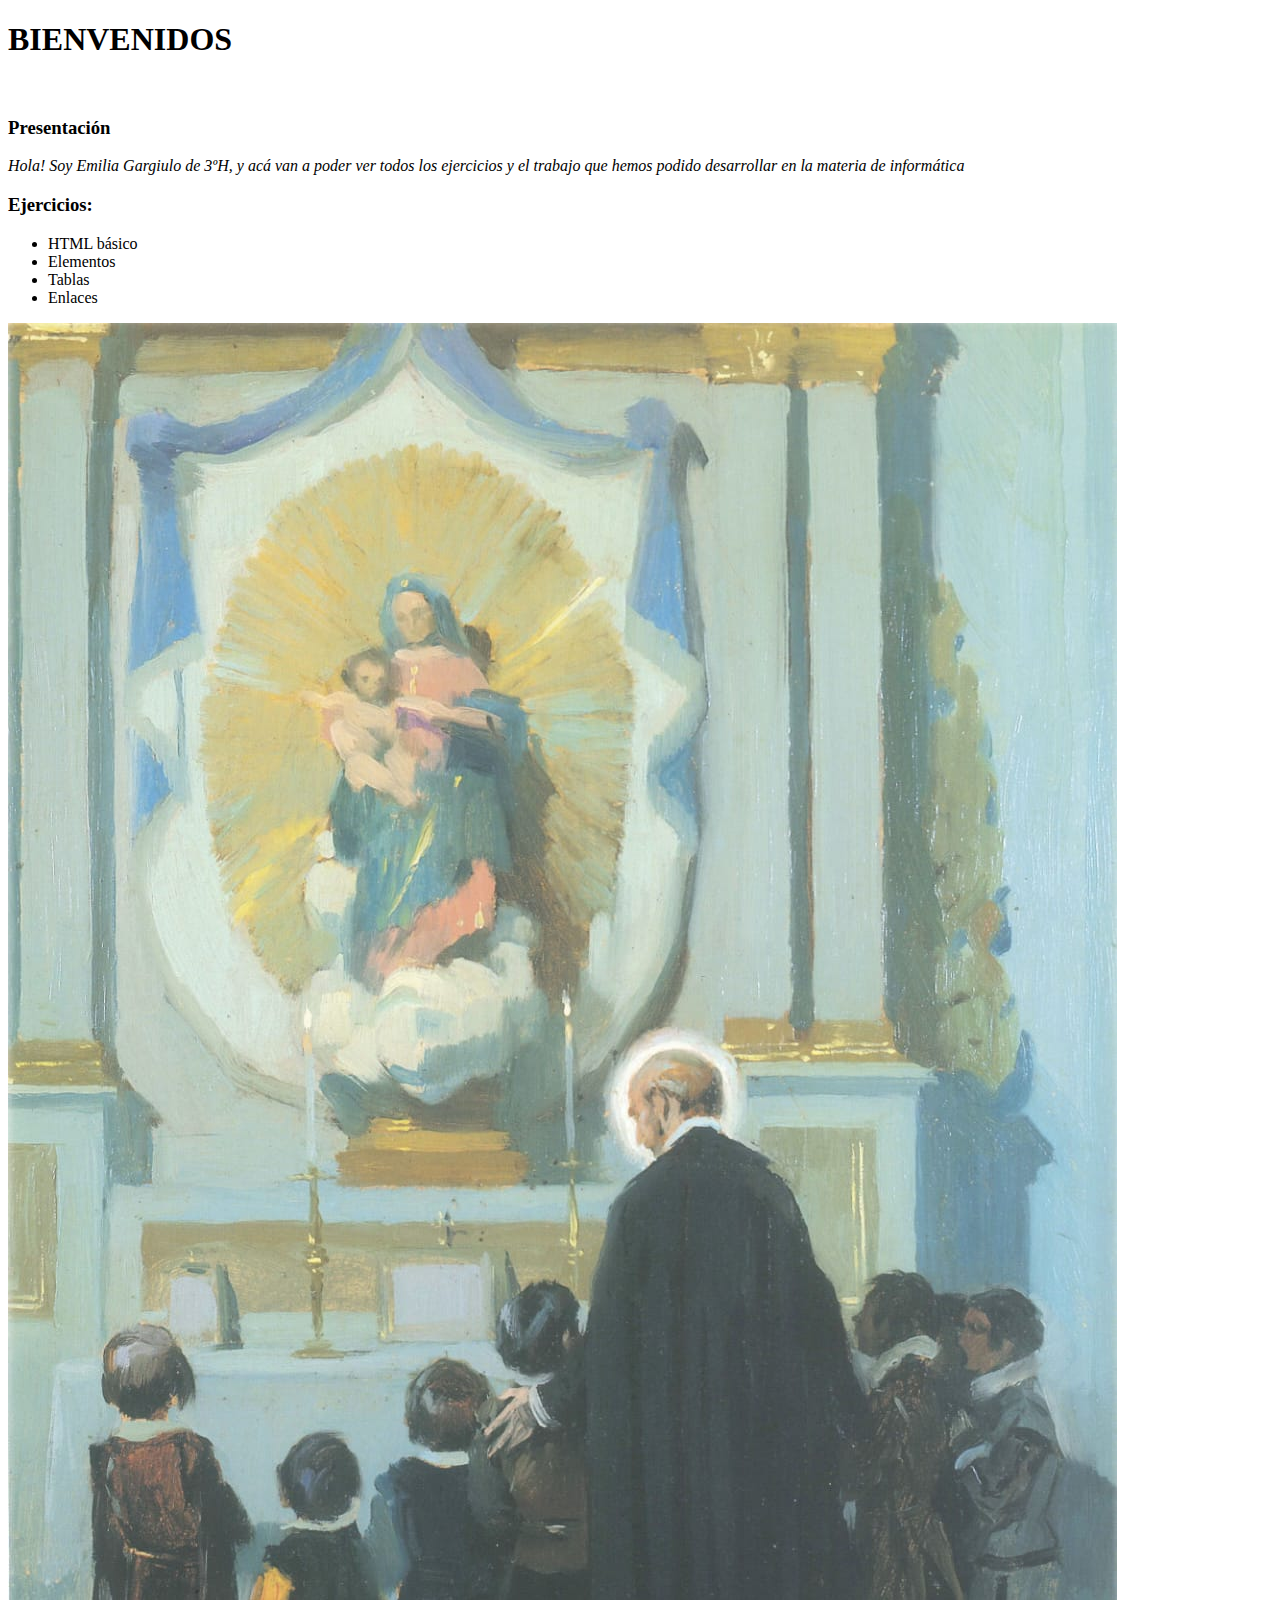
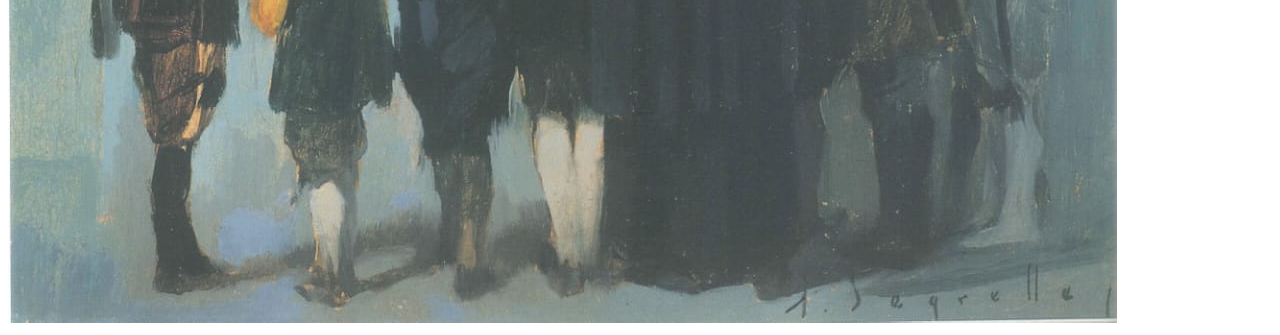
==== index.html @ 1d81c015 "Add files via upload" ====
<!DOCTYPE html>
<html>
    <h1>BIENVENIDOS</h1>
    <br>
    <h3>Presentación</h3>
    <p><i> Hola! Soy Emilia Gargiulo de 3ºH, y acá van a poder ver todos los ejercicios y el trabajo que hemos podido desarrollar en la materia de informática</i></p>
    <h3>Ejercicios:</h3>
    <ul>
        <li>HTML básico</li>
        <li>Elementos</li>
        <li>Tablas</li>
        <li>Enlaces</li>
    </ul>
    <img src="./calasanz.jpeg">
</html>
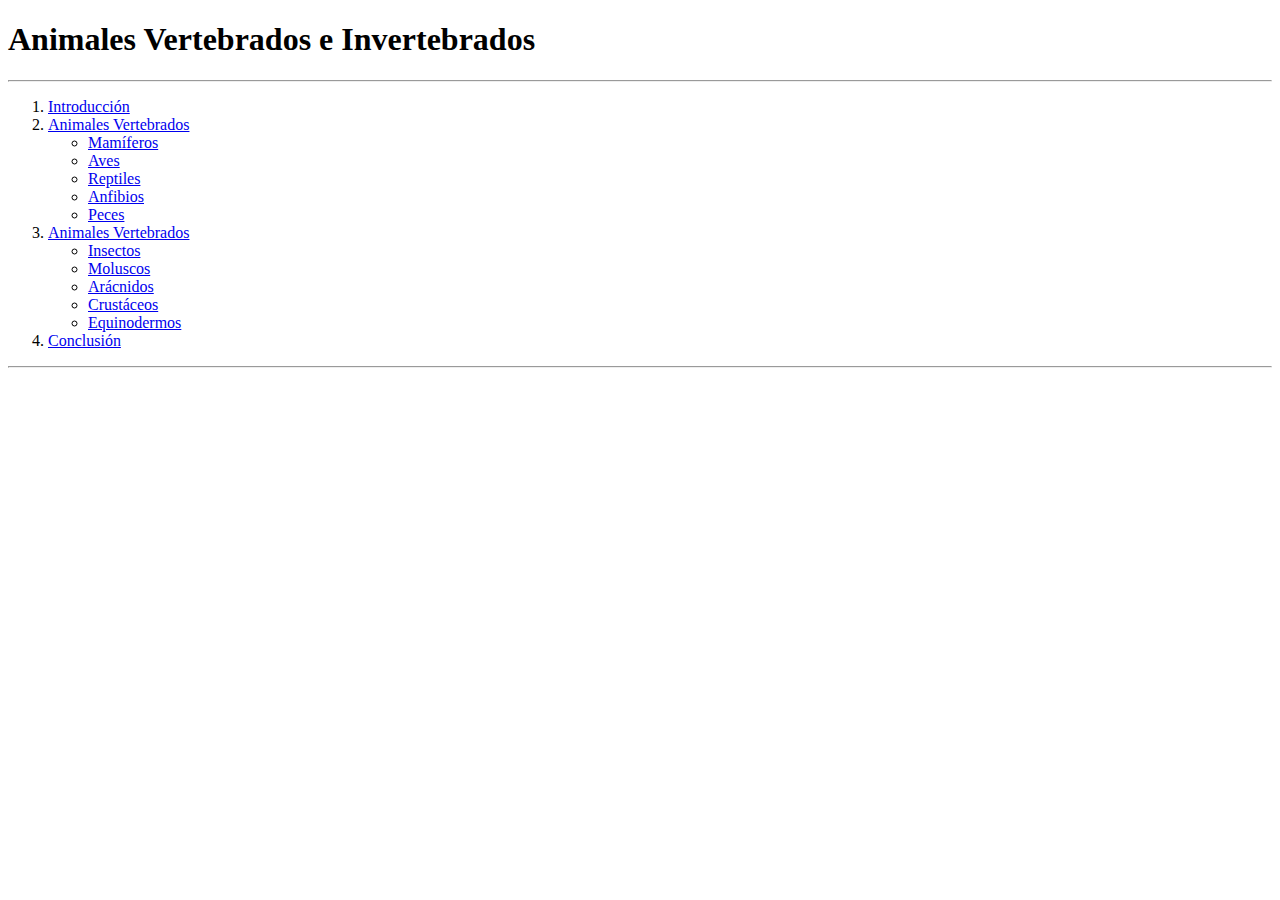
==== commit f8faf1db: "Add files via upload" ====
--- a/index.html
+++ b/index.html
@@ -1,15 +1,27 @@
-<!DOCTYPE html>
+<!DOCTYPE HTML>
 <html>
-    <h1>BIENVENIDOS</h1>
-    <br>
-    <h3>Presentación</h3>
-    <p><i> Hola! Soy Emilia Gargiulo de 3ºH, y acá van a poder ver todos los ejercicios y el trabajo que hemos podido desarrollar en la materia de informática</i></p>
-    <h3>Ejercicios:</h3>
-    <ul>
-        <li>HTML básico</li>
-        <li>Elementos</li>
-        <li>Tablas</li>
-        <li>Enlaces</li>
-    </ul>
-    <img src="./calasanz.jpeg">
-</html>+    <h1>Animales Vertebrados e Invertebrados</h1>
+    <hr>
+    <ol>
+        <li><a href="#intro">Introducción</a></li>
+        <li><a href="#item1">Animales Vertebrados</a></li>
+        <ul>
+            <li><a href="#a">Mamíferos</a></li>
+            <li><a href="#b">Aves</a></li>
+            <li><a href="#c">Reptiles</a></li>
+            <li><a href="#d">Anfibios</a></li>
+            <li><a href="#d">Peces</a></li>
+        </ul>
+        <li><a href="#item2">Animales Vertebrados</a></li>
+        <ul>
+            <li><a href="#f">Insectos</a></li>
+            <li><a href="#g">Moluscos</a></li>
+            <li><a href="#h">Arácnidos</a></li>
+            <li><a href="#i">Crustáceos</a></li>
+            <li><a href="#j">Equinodermos</a></li>
+        </ul>
+        <li><a href="#conclu">Conclusión</a></li>
+    </ol>
+    <hr>
+    
+</html>
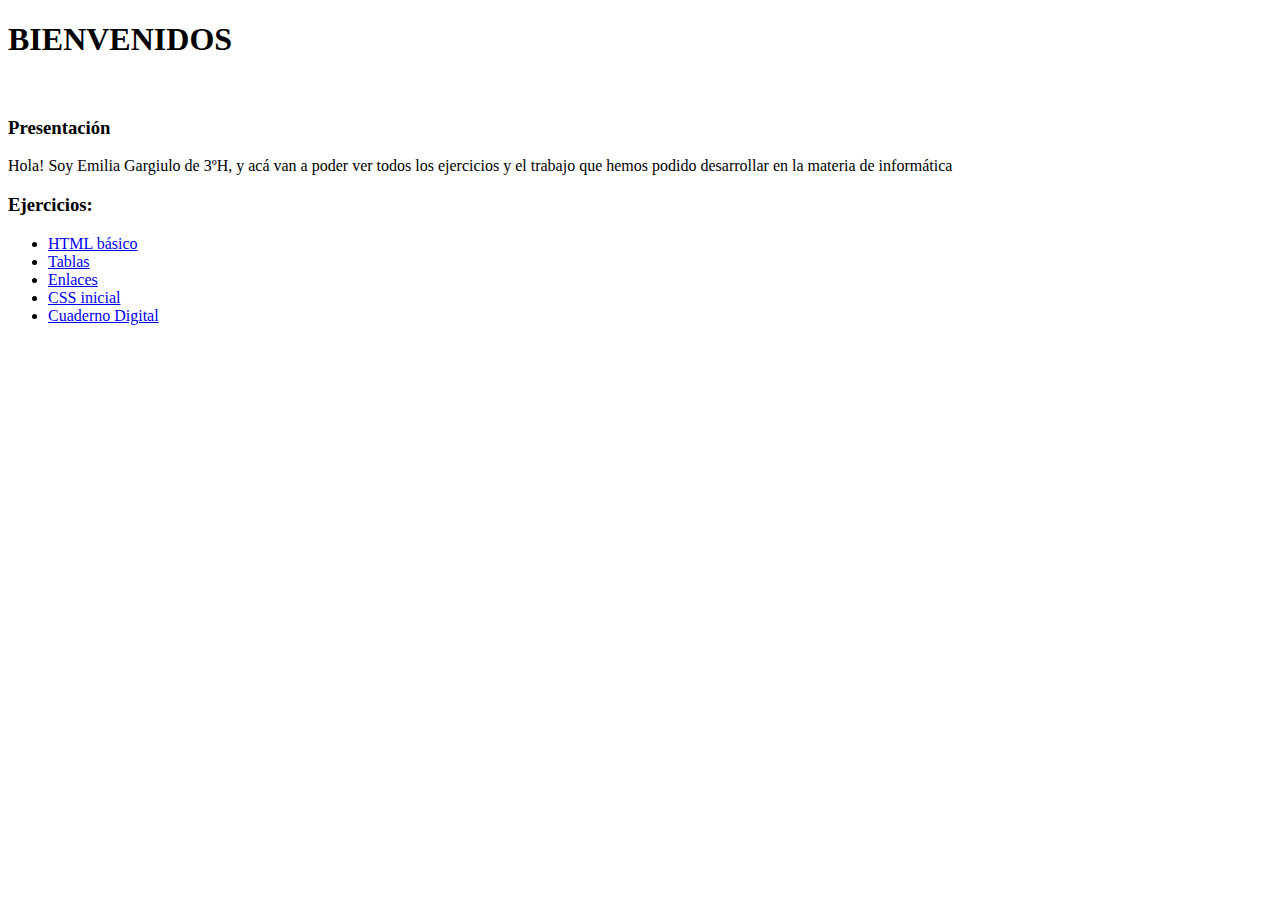
==== commit 8239f122: "Add files via upload" ====
--- a/index.html
+++ b/index.html
@@ -1,27 +1,17 @@
-<!DOCTYPE HTML>
+<!DOCTYPE html>
 <html>
-    <h1>Animales Vertebrados e Invertebrados</h1>
-    <hr>
-    <ol>
-        <li><a href="#intro">Introducción</a></li>
-        <li><a href="#item1">Animales Vertebrados</a></li>
-        <ul>
-            <li><a href="#a">Mamíferos</a></li>
-            <li><a href="#b">Aves</a></li>
-            <li><a href="#c">Reptiles</a></li>
-            <li><a href="#d">Anfibios</a></li>
-            <li><a href="#d">Peces</a></li>
-        </ul>
-        <li><a href="#item2">Animales Vertebrados</a></li>
-        <ul>
-            <li><a href="#f">Insectos</a></li>
-            <li><a href="#g">Moluscos</a></li>
-            <li><a href="#h">Arácnidos</a></li>
-            <li><a href="#i">Crustáceos</a></li>
-            <li><a href="#j">Equinodermos</a></li>
-        </ul>
-        <li><a href="#conclu">Conclusión</a></li>
-    </ol>
-    <hr>
-    
+    <h1>BIENVENIDOS</h1>
+    <br>
+    <h3>Presentación</h3>
+    <p> Hola! Soy Emilia Gargiulo de 3ºH, y acá van a poder ver todos los ejercicios y el trabajo que hemos podido desarrollar en la materia de informática</p>
+    <h3>Ejercicios:</h3>
+    <ul>
+        <li><a href="basico.html"> HTML básico</a></li>
+        <li><a href="tablas.html"> Tablas</a></li>
+        <li><a href="enlaces.html"> Enlaces</a></li>
+        <li><a href="CSS.html"> CSS inicial</a></li>
+        <li><a href="https://docs.google.com/document/d/1MGDAicnVfBDpMAc1bxGIbit_gyanLVIaGSKA-UTov_4/edit?usp=sharing"> Cuaderno Digital</a></li>
+    </ul>
+
 </html>
+
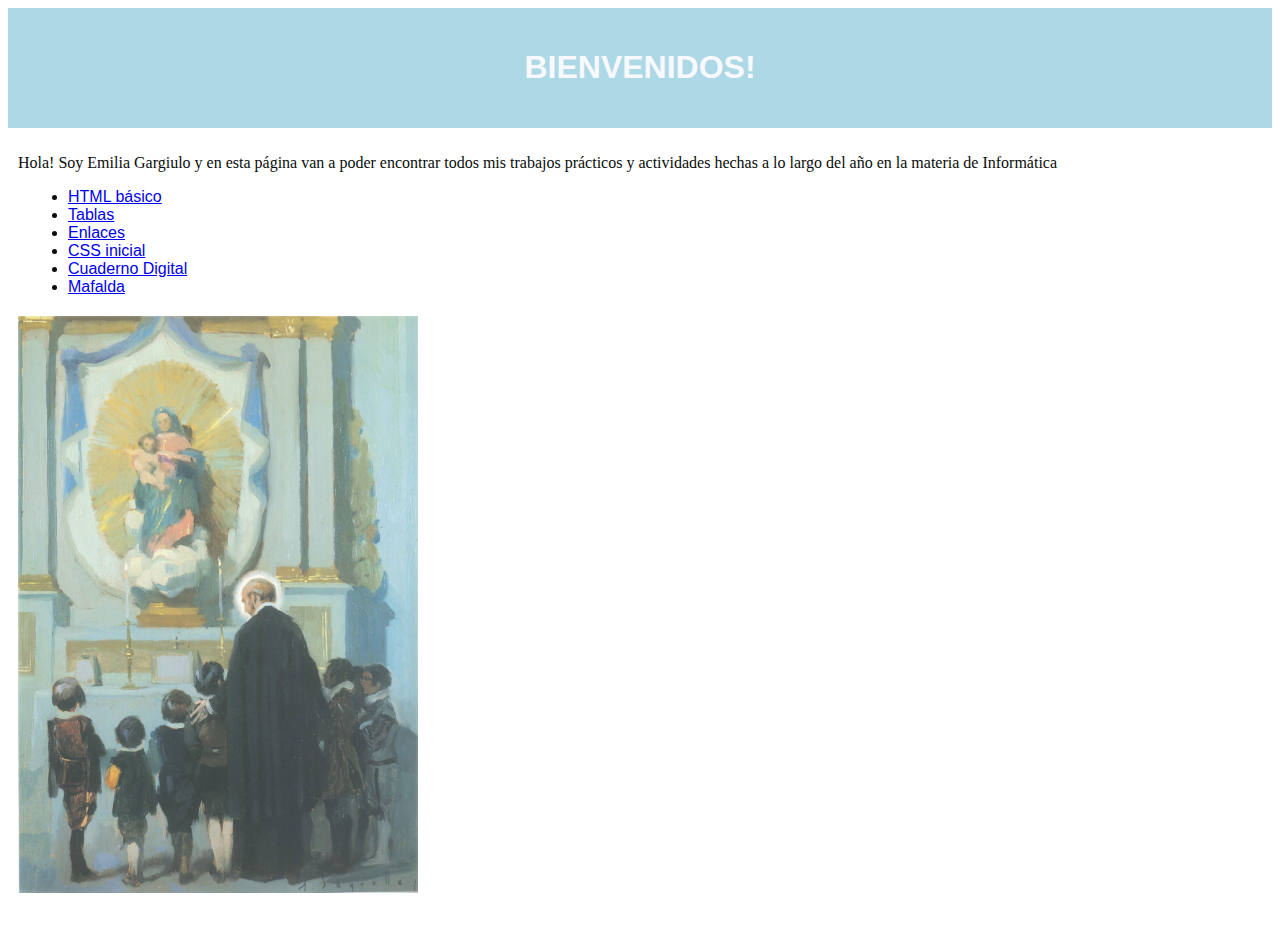
==== commit c3ff136c: "Add files via upload" ====
--- a/index.html
+++ b/index.html
@@ -1,17 +1,28 @@
 <!DOCTYPE html>
-<html>
-    <h1>BIENVENIDOS</h1>
-    <br>
-    <h3>Presentación</h3>
-    <p> Hola! Soy Emilia Gargiulo de 3ºH, y acá van a poder ver todos los ejercicios y el trabajo que hemos podido desarrollar en la materia de informática</p>
-    <h3>Ejercicios:</h3>
+<html lang="en">
+<head>
+    <meta charset="UTF-8">
+    <meta name="viewport" content="width=device-width, initial-scale=1.0">
+    <title>Document</title>
+    <link rel="stylesheet" href="index.css">
+</head>
+<body>
+    <header>
+        <h1>BIENVENIDOS!</h1>
+    </header>
+    <nav>
+        <p>Hola! Soy Emilia Gargiulo y en esta página van a poder encontrar todos mis trabajos prácticos y actividades hechas a lo largo del año en la materia de Informática</p>
     <ul>
         <li><a href="basico.html"> HTML básico</a></li>
         <li><a href="tablas.html"> Tablas</a></li>
         <li><a href="enlaces.html"> Enlaces</a></li>
         <li><a href="CSS.html"> CSS inicial</a></li>
         <li><a href="https://docs.google.com/document/d/1MGDAicnVfBDpMAc1bxGIbit_gyanLVIaGSKA-UTov_4/edit?usp=sharing"> Cuaderno Digital</a></li>
+        <li><a href="Mafalda.html"> Mafalda</a></li>
     </ul>
-
+    <img src="calasanz.jpeg">
+    </nav>
+</body>
 </html>
 
+
--- a/index.css
+++ b/index.css
@@ -0,0 +1,36 @@
+body{
+    font-family:Arial, Helvetica, sans-serif;
+    background-color: white;
+    color: rgb(9, 12, 11);
+ }
+ header{
+    background-color:lightblue ;
+    color: ghostwhite;
+    padding: 20px;
+    text-align: center;
+ }
+ nav{
+    background-color: rgb(255, 255, 255);
+    padding: 10px;
+}
+nav p{
+    font-family:'Times New Roman', Times, serif;
+    background-color: white;
+    color: rgb(9, 12, 11);
+
+ }
+nav ul{
+    list-style-type:circle
+    margin 0;
+    text-align: justify;
+}
+nav ul li{
+    margin: 0 10px;
+    display: list-item;
+}
+img{
+    width: 400px;
+    height: auto;
+    margin: 20px 0;
+    display: block;
+}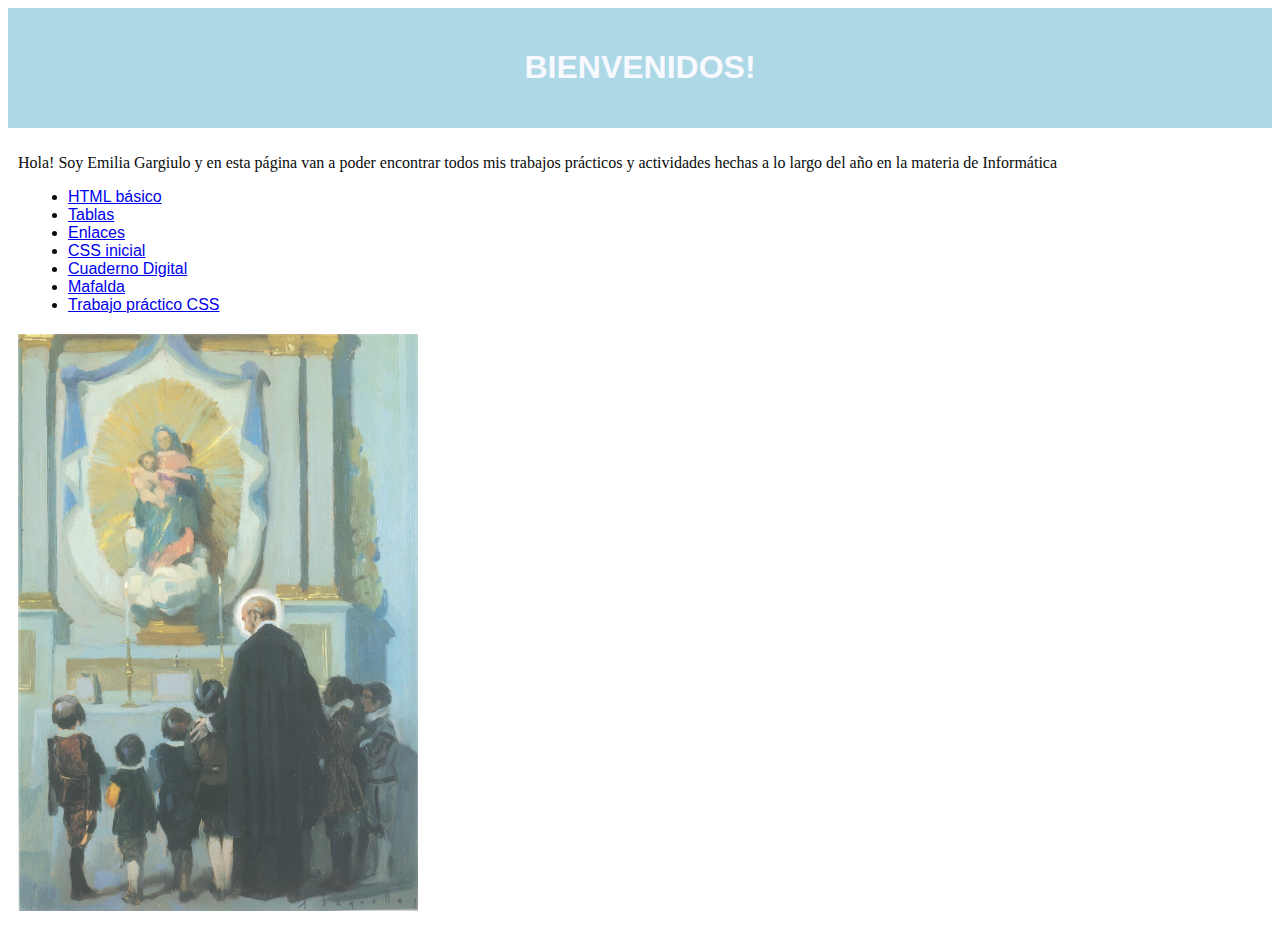
==== commit ed684c0a: "Add files via upload" ====
--- a/index.html
+++ b/index.html
@@ -19,6 +19,7 @@
         <li><a href="CSS.html"> CSS inicial</a></li>
         <li><a href="https://docs.google.com/document/d/1MGDAicnVfBDpMAc1bxGIbit_gyanLVIaGSKA-UTov_4/edit?usp=sharing"> Cuaderno Digital</a></li>
         <li><a href="Mafalda.html"> Mafalda</a></li>
+        <li><a href="TPindex.html"> Trabajo práctico CSS</a></li>
     </ul>
     <img src="calasanz.jpeg">
     </nav>
